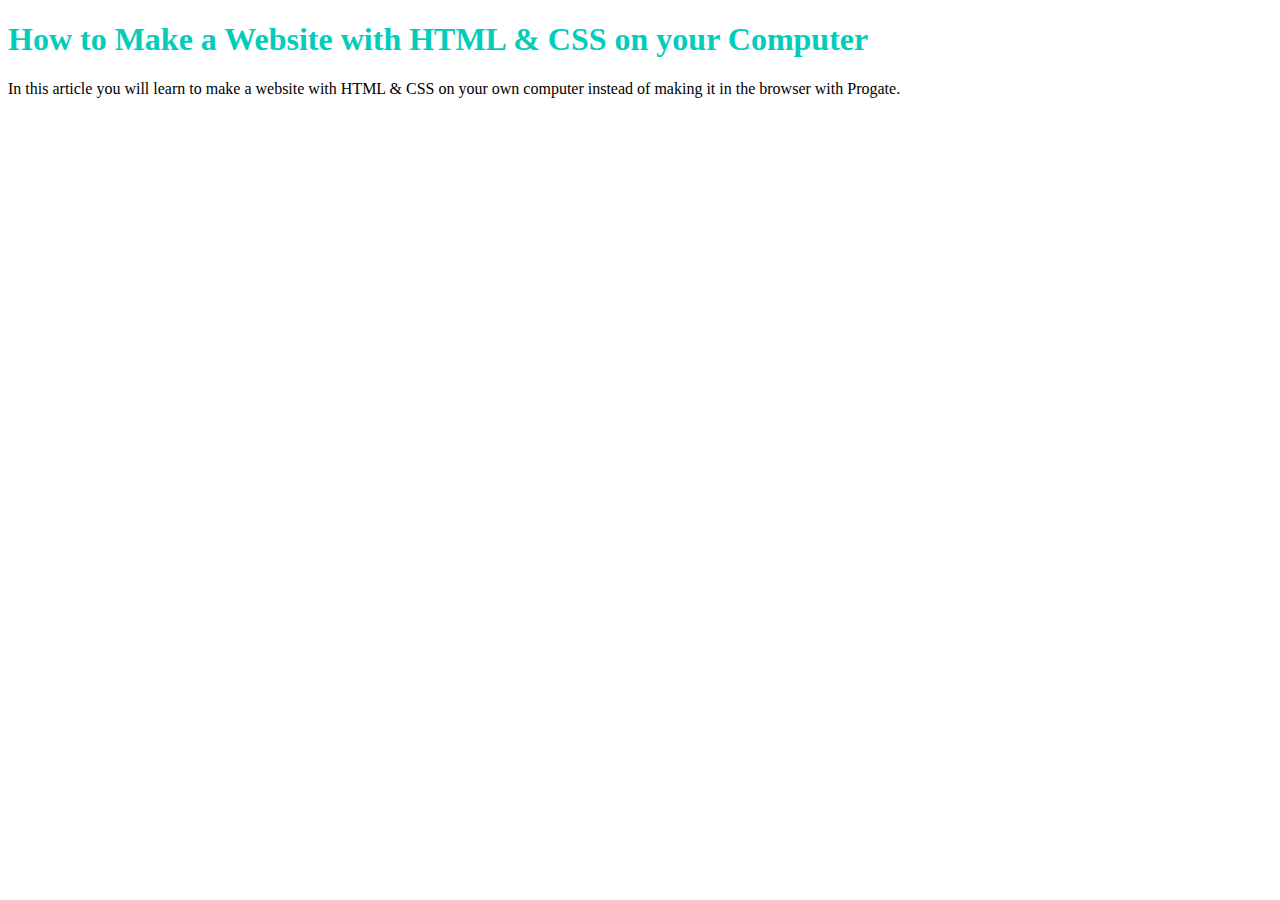
==== index.html @ 747da58d "new repo" ====
<!DOCTYPE html>
<html>
  <head>
    <link rel="stylesheet" href="stylesheet.css">
    <meta charset="utf-8">
    <title>Progate</title>
  </head>
  <body>
    <h1 class="title">How to Make a Website with HTML & CSS on your Computer</h1>
    <p>In this article you will learn to make a website with HTML & CSS on your own computer instead of making it in the browser with Progate.</p>
</body>
</html>
---- stylesheet.css ----
.title {
    color: #02ccba;
  }
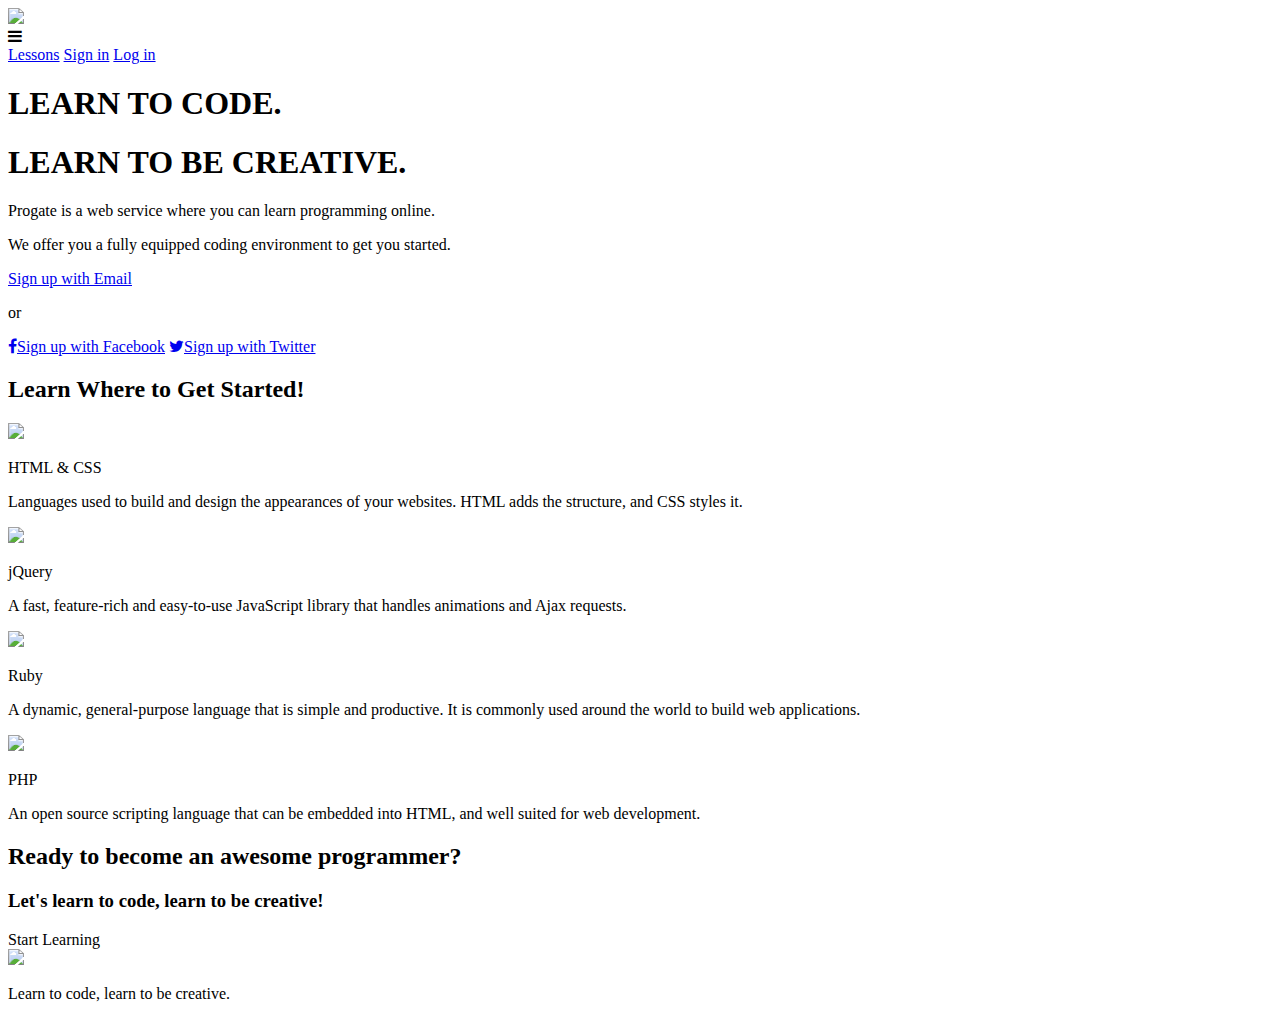
==== commit 8bb7c1d1: "change index.html" ====
--- a/index.html
+++ b/index.html
@@ -1,12 +1,100 @@
 <!DOCTYPE html>
 <html>
-  <head>
-    <link rel="stylesheet" href="stylesheet.css">
-    <meta charset="utf-8">
-    <title>Progate</title>
-  </head>
-  <body>
-    <h1 class="title">How to Make a Website with HTML & CSS on your Computer</h1>
-    <p>In this article you will learn to make a website with HTML & CSS on your own computer instead of making it in the browser with Progate.</p>
-</body>
+<head>
+  <meta charset="utf-8">
+  <meta name="viewport" content="width=device-width, initial-scale=1.0">
+  <title>Progate</title>
+  <link href="https://maxcdn.bootstrapcdn.com/font-awesome/4.7.0/css/font-awesome.min.css" rel="stylesheet" integrity="sha384-wvfXpqpZZVQGK6TAh5PVlGOfQNHSoD2xbE+QkPxCAFlNEevoEH3Sl0sibVcOQVnN" crossorigin="anonymous">
+  <link rel="stylesheet" type="text/css" href="stylesheet.css">
+  <link rel="stylesheet" type="text/css" href="responsive.css">
+  <link rel="shortcut icon" href="favicon.ico" >
+  <!--     ┬ ┬┌─┐  ┌─┐┬─┐┌─┐        -->
+  <!--     │││├┤   ├─┤├┬┘├┤         -->
+  <!--     └┴┘└─┘  ┴ ┴┴└─└─┘        -->
+  <!--     ╔═╗╦═╗╔═╗╔═╗╔═╗╔╦╗╔═╗    -->
+  <!--     ╠═╝╠╦╝║ ║║ ╦╠═╣ ║ ║╣     -->
+  <!--     ╩  ╩╚═╚═╝╚═╝╩ ╩ ╩ ╚═╝    -->
+</head>
+<body>
+    <header>
+      <div class="container">
+        <div class="header-left">
+          <img class="logo" src="https://prog-8.com/images/html/advanced/main_logo.png">
+        </div>
+        <span class="fa fa-bars menu-icon"></span>
+        <div class="header-right">
+          <a href="#">Lessons</a>
+          <a href="#">Sign in</a>
+          <a href="#" class="login">Log in</a>
+        </div>
+      </div>
+    </header>
+    <div class="top-wrapper">
+      <div class="container">
+        <h1>LEARN TO CODE.</h1>
+        <h1>LEARN TO BE CREATIVE.</h1>
+        <p>Progate is a web service where you can learn programming online.</p>
+        <p>We offer you a fully equipped coding environment to get you started.</p>
+        <div class="btn-wrapper">
+          <a href="#" class="btn signup">Sign up with Email</a>
+          <p>or</p>
+          <a href="#" class="btn facebook"><span class="fa fa-facebook"></span>Sign up with Facebook</a>
+          <a href="#" class="btn twitter"><span class="fa fa-twitter"></span>Sign up with Twitter</a>
+        </div>
+      </div>
+    </div>
+    <div class="lesson-wrapper">
+      <div class="container">
+        <div class="heading">
+          <h2>Learn Where to Get Started!</h2>
+        </div>
+        <div class="lessons">
+          <div class="lesson">
+            <div class="lesson-icon">
+              <img src="https://prog-8.com/images/html/advanced/html.png">
+              <p>HTML & CSS</p>
+            </div>
+            <p class="text-contents">Languages used to build and design the appearances of your websites. HTML adds the structure, and CSS styles it.</p>
+          </div>
+          <div class="lesson">
+            <div class="lesson-icon">
+              <img src="https://prog-8.com/images/html/advanced/jQuery.png">
+              <p>jQuery</p>
+            </div>
+            <p class="text-contents">A fast, feature-rich and easy-to-use JavaScript library that handles animations and Ajax requests.</p>
+          </div>
+          <div class="lesson">
+            <div class="lesson-icon">
+              <img src="https://prog-8.com/images/html/advanced/ruby.png">
+              <p>Ruby</p>
+            </div>
+            <p class="text-contents">A dynamic, general-purpose language that is simple and productive. It is commonly used around the world to build web applications.</p>
+          </div>
+          <div class="lesson">
+            <div class="lesson-icon">
+              <img src="https://prog-8.com/images/html/advanced/php.png">
+              <p>PHP</p>
+            </div>
+            <p class="text-contents">An open source scripting language that can be embedded into HTML, and well suited for web development.</p>
+          </div>
+          <div class="clear"></div>
+        </div>
+      </div>
+    </div>
+    <div class="message-wrapper">
+      <div class="container">
+        <div class="heading">
+          <h2>Ready to become an awesome programmer?</h2>
+          <h3>Let's learn to code, learn to be creative!</h3>
+        </div>
+        <span class="btn message">Start Learning</span>
+      </div>
+    </div>
+    <footer>
+      <div class="container">
+        <img src="https://prog-8.com/images/html/advanced/footer_logo.png">
+        <p>Learn to code, learn to be creative.</p>
+      </div>
+    </footer>
+  </body>
 </html>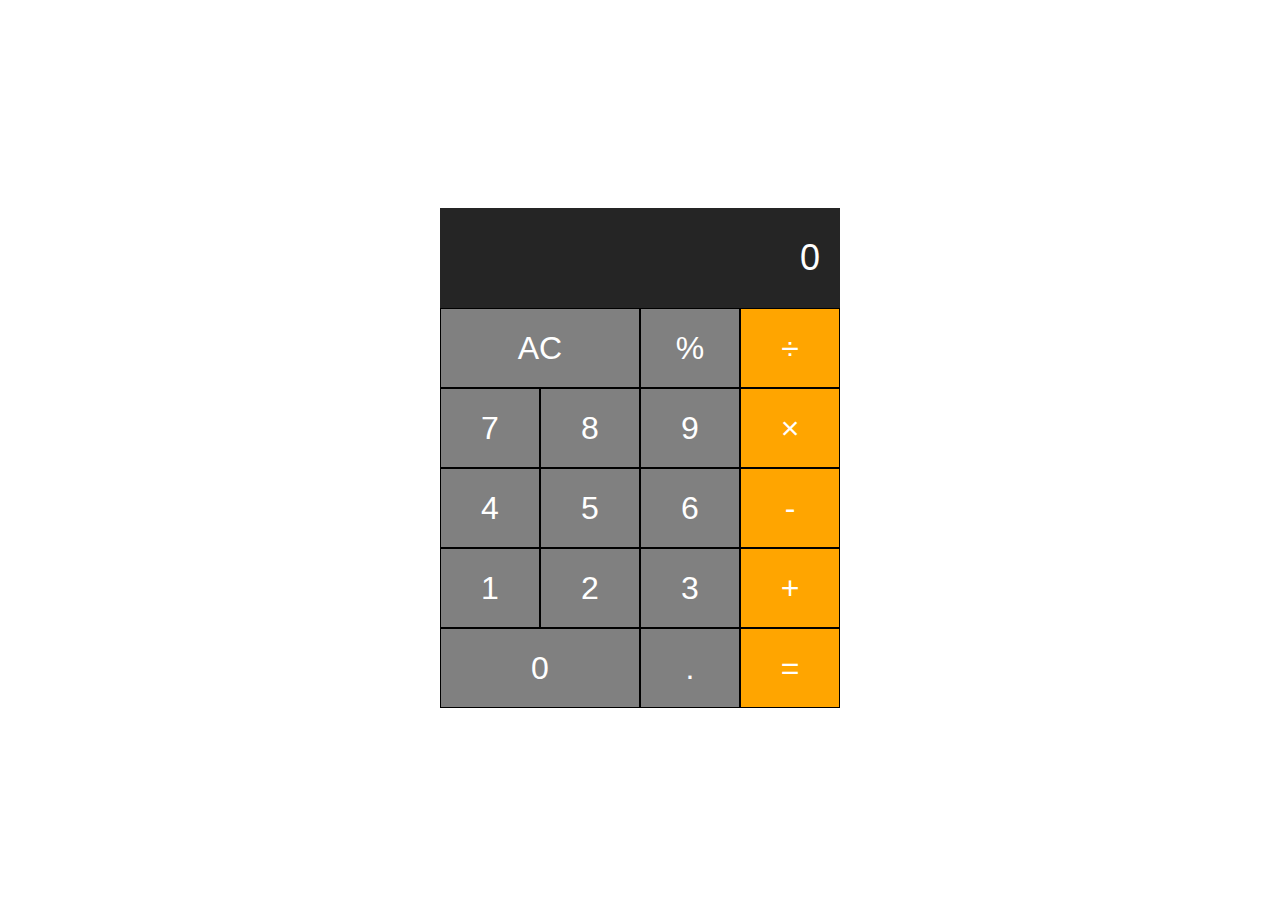
==== commit 283f6036: "calculator_project" ====
--- a/index.html
+++ b/index.html
@@ -1,100 +1,46 @@
-<!DOCTYPE html>
+<!DOCTYPE>
 <html>
 <head>
-  <meta charset="utf-8">
-  <meta name="viewport" content="width=device-width, initial-scale=1.0">
-  <title>Progate</title>
-  <link href="https://maxcdn.bootstrapcdn.com/font-awesome/4.7.0/css/font-awesome.min.css" rel="stylesheet" integrity="sha384-wvfXpqpZZVQGK6TAh5PVlGOfQNHSoD2xbE+QkPxCAFlNEevoEH3Sl0sibVcOQVnN" crossorigin="anonymous">
-  <link rel="stylesheet" type="text/css" href="stylesheet.css">
-  <link rel="stylesheet" type="text/css" href="responsive.css">
-  <link rel="shortcut icon" href="favicon.ico" >
-  <!--     ┬ ┬┌─┐  ┌─┐┬─┐┌─┐        -->
-  <!--     │││├┤   ├─┤├┬┘├┤         -->
-  <!--     └┴┘└─┘  ┴ ┴┴└─└─┘        -->
-  <!--     ╔═╗╦═╗╔═╗╔═╗╔═╗╔╦╗╔═╗    -->
-  <!--     ╠═╝╠╦╝║ ║║ ╦╠═╣ ║ ║╣     -->
-  <!--     ╩  ╩╚═╚═╝╚═╝╩ ╩ ╩ ╚═╝    -->
+    <meta charset="UTF-8">
+    <meta http-equiv="X-UA-Compatible" content="IE=edge">
+    <meta name="viewport" content="width=device-width, initial-scale=1.0">
+    <title>Calculator Project</title>
+    <link rel="stylesheet" href="stylesheet.css">
 </head>
 <body>
-    <header>
-      <div class="container">
-        <div class="header-left">
-          <img class="logo" src="https://prog-8.com/images/html/advanced/main_logo.png">
+    <div class="calculator">
+        <input type="text" class="calculator-screen" value="0" disabled>
+        <div class="calculator-keys">
+            <div class="row">
+                <button class="all-clear">AC</button>
+                <button class="percentage">%</button>
+                <button class="operator" value="/">&divide;</button>
+            </div>
+            <div class="row">
+                <button class="number" value="7">7</button>
+                <button class="number" value="8">8</button>
+                <button class="number" value="9">9</button>
+                <button class="operator" value="*">&times;</button>
+            </div>
+            <div class="row">
+                <button class="number" value="4">4</button>
+                <button class="number" value="5">5</button>
+                <button class="number" value="6">6</button>
+                <button class="operator" value="-">-</button>
+            </div>
+            <div class="row">
+                <button class="number" value="1">1</button>
+                <button class="number" value="2">2</button>
+                <button class="number" value="3">3</button>
+                <button class="operator" value="+">+</button>
+            </div>
+            <div class="row">
+                <button class="number zero-btn" value="0">0</button>
+                <button class="decimal" value=".">.</button>
+                <button class="equal-sign">=</button>
+            </div>
         </div>
-        <span class="fa fa-bars menu-icon"></span>
-        <div class="header-right">
-          <a href="#">Lessons</a>
-          <a href="#">Sign in</a>
-          <a href="#" class="login">Log in</a>
-        </div>
-      </div>
-    </header>
-    <div class="top-wrapper">
-      <div class="container">
-        <h1>LEARN TO CODE.</h1>
-        <h1>LEARN TO BE CREATIVE.</h1>
-        <p>Progate is a web service where you can learn programming online.</p>
-        <p>We offer you a fully equipped coding environment to get you started.</p>
-        <div class="btn-wrapper">
-          <a href="#" class="btn signup">Sign up with Email</a>
-          <p>or</p>
-          <a href="#" class="btn facebook"><span class="fa fa-facebook"></span>Sign up with Facebook</a>
-          <a href="#" class="btn twitter"><span class="fa fa-twitter"></span>Sign up with Twitter</a>
-        </div>
-      </div>
     </div>
-    <div class="lesson-wrapper">
-      <div class="container">
-        <div class="heading">
-          <h2>Learn Where to Get Started!</h2>
-        </div>
-        <div class="lessons">
-          <div class="lesson">
-            <div class="lesson-icon">
-              <img src="https://prog-8.com/images/html/advanced/html.png">
-              <p>HTML & CSS</p>
-            </div>
-            <p class="text-contents">Languages used to build and design the appearances of your websites. HTML adds the structure, and CSS styles it.</p>
-          </div>
-          <div class="lesson">
-            <div class="lesson-icon">
-              <img src="https://prog-8.com/images/html/advanced/jQuery.png">
-              <p>jQuery</p>
-            </div>
-            <p class="text-contents">A fast, feature-rich and easy-to-use JavaScript library that handles animations and Ajax requests.</p>
-          </div>
-          <div class="lesson">
-            <div class="lesson-icon">
-              <img src="https://prog-8.com/images/html/advanced/ruby.png">
-              <p>Ruby</p>
-            </div>
-            <p class="text-contents">A dynamic, general-purpose language that is simple and productive. It is commonly used around the world to build web applications.</p>
-          </div>
-          <div class="lesson">
-            <div class="lesson-icon">
-              <img src="https://prog-8.com/images/html/advanced/php.png">
-              <p>PHP</p>
-            </div>
-            <p class="text-contents">An open source scripting language that can be embedded into HTML, and well suited for web development.</p>
-          </div>
-          <div class="clear"></div>
-        </div>
-      </div>
-    </div>
-    <div class="message-wrapper">
-      <div class="container">
-        <div class="heading">
-          <h2>Ready to become an awesome programmer?</h2>
-          <h3>Let's learn to code, learn to be creative!</h3>
-        </div>
-        <span class="btn message">Start Learning</span>
-      </div>
-    </div>
-    <footer>
-      <div class="container">
-        <img src="https://prog-8.com/images/html/advanced/footer_logo.png">
-        <p>Learn to code, learn to be creative.</p>
-      </div>
-    </footer>
-  </body>
+    <script type="text/javascript" src="script.js"></script>
+</body>
 </html>--- a/stylesheet.css
+++ b/stylesheet.css
@@ -1,3 +1,52 @@
-.title {
-    color: #02ccba;
-  }+.calculator {
+    text-align: center;
+    margin: 0 auto;
+    padding-top: 200px;
+    width: 400px;
+}
+
+.calculator-screen {
+    width: 100%;
+    height: 100px;
+    background-color: #252525;
+    color: #fff;
+    text-align: right;
+    font-size: 36px;
+    border: none;
+    padding: 0 20px;
+    box-sizing: border-box;
+}
+
+.calculator-keys{
+    width: 100%;
+}
+
+.row{
+    display: flex;
+}
+
+button{
+    height: 80px;
+    background-color: gray;
+    border: 1px solid black;
+    font-size: 32px;
+    color: #fff;
+    width: 25%;
+    outline: none;
+}
+
+.all-clear, .zero-btn {
+    width: 50%;
+}
+
+.operator, .equal-sign {
+    background-color: orange;
+}
+
+button:hover {
+    background-color: darkgray;
+}
+
+.operator:hover, .equal-sign:hover {
+    background-color: darkorange;
+}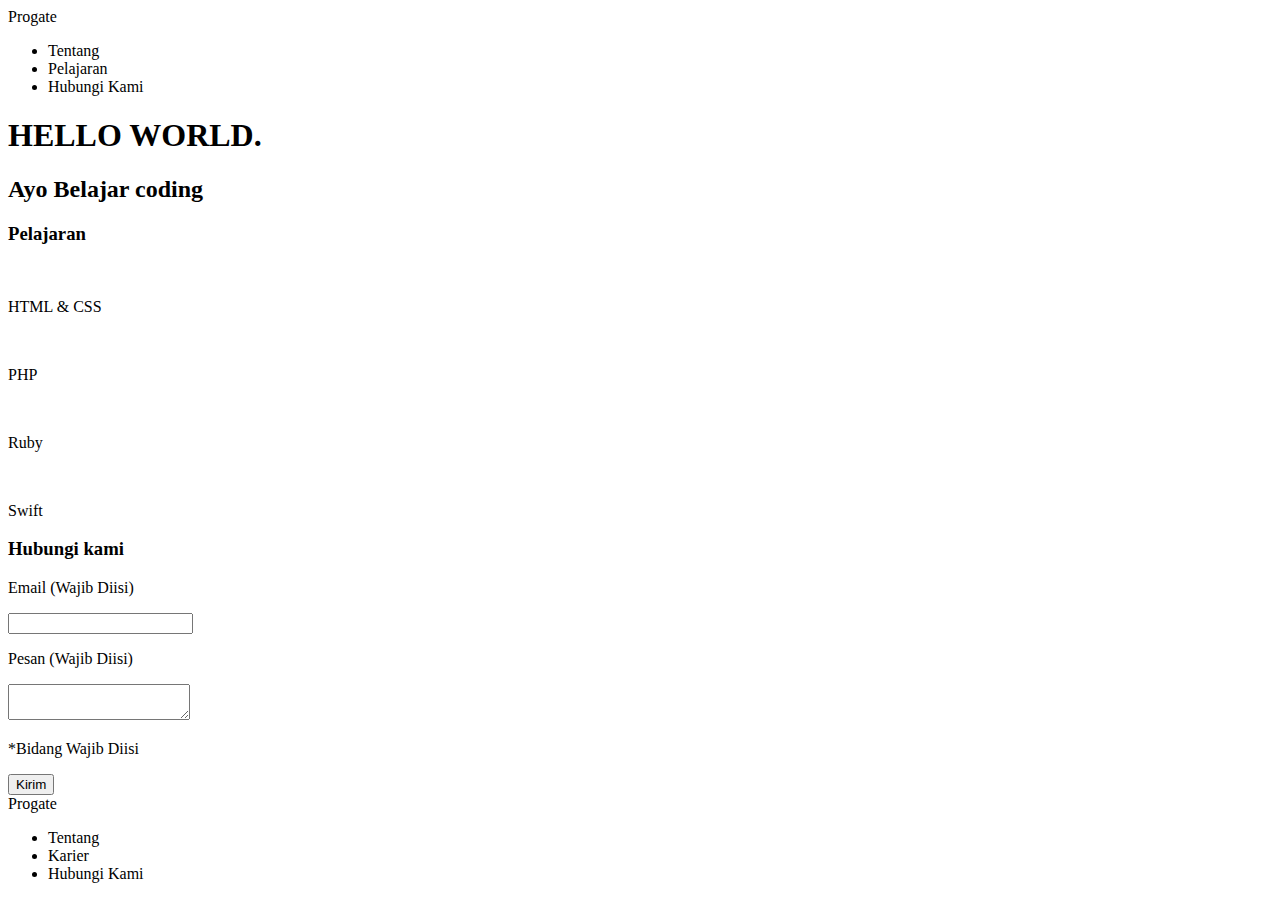
==== commit 5d224195: "back to ori" ====
--- a/index.html
+++ b/index.html
@@ -1,46 +1,83 @@
-<!DOCTYPE>
+<!DOCTYPE html>
 <html>
-<head>
-    <meta charset="UTF-8">
-    <meta http-equiv="X-UA-Compatible" content="IE=edge">
-    <meta name="viewport" content="width=device-width, initial-scale=1.0">
-    <title>Calculator Project</title>
+  <head>
+    <meta charset="utf-8">
+    <title>Progate</title>
     <link rel="stylesheet" href="stylesheet.css">
-</head>
-<body>
-    <div class="calculator">
-        <input type="text" class="calculator-screen" value="0" disabled>
-        <div class="calculator-keys">
-            <div class="row">
-                <button class="all-clear">AC</button>
-                <button class="percentage">%</button>
-                <button class="operator" value="/">&divide;</button>
-            </div>
-            <div class="row">
-                <button class="number" value="7">7</button>
-                <button class="number" value="8">8</button>
-                <button class="number" value="9">9</button>
-                <button class="operator" value="*">&times;</button>
-            </div>
-            <div class="row">
-                <button class="number" value="4">4</button>
-                <button class="number" value="5">5</button>
-                <button class="number" value="6">6</button>
-                <button class="operator" value="-">-</button>
-            </div>
-            <div class="row">
-                <button class="number" value="1">1</button>
-                <button class="number" value="2">2</button>
-                <button class="number" value="3">3</button>
-                <button class="operator" value="+">+</button>
-            </div>
-            <div class="row">
-                <button class="number zero-btn" value="0">0</button>
-                <button class="decimal" value=".">.</button>
-                <button class="equal-sign">=</button>
-            </div>
+  </head>
+  <body>
+    <!-- Ketik code Anda dibawah -->
+    <div class="header">
+      <div class="header-logo">
+        Progate
+      </div>
+      <div class="header-menu">
+        <ul>
+          <li>Tentang</li>
+          <li>Pelajaran</li>
+          <li>Hubungi Kami</li>
+        </ul>
+      </div>
+    </div>
+    
+    <div class="content-body">
+      <h1>HELLO WORLD<span class="red-dot">.</span></h1>
+      <h2>Ayo Belajar coding</h2>
+      
+      <div class="lessons">
+        <h3>Pelajaran</h3>
+        
+        <div class="lesson">
+          <img src="https://s3-ap-northeast-1.amazonaws.com/progate/shared/images/lesson/html/study/html.svg" alt="" />
+          <p>HTML & CSS</p>
         </div>
+        
+        <div class="lesson">
+          <img src="https://s3-ap-northeast-1.amazonaws.com/progate/shared/images/lesson/html/study/php.svg" alt="" />
+          <p>PHP</p>
+        </div>
+        
+        <div class="lesson">
+          <img src="https://s3-ap-northeast-1.amazonaws.com/progate/shared/images/lesson/html/study/ruby.svg" alt="" />
+          <p>Ruby</p>
+        </div>
+        
+        <div class="lesson">
+          <img src="https://s3-ap-northeast-1.amazonaws.com/progate/shared/images/lesson/html/study/swift.svg" alt="" />
+          <p>Swift</p>
+        </div>
+      </div>
+      
+      <div class="contact">
+        <h3 class="contact-title">Hubungi kami</h3>
+       
+          <p>Email (Wajib Diisi)</p>
+          
+        <!-- Tambahkan tag <input> -->
+          <input/>
+        
+          <p>Pesan (Wajib Diisi)</p>
+        <!-- Tambahkan tag <textarea> --> 
+          <textarea></textarea>
+        
+          <p>*Bidang Wajib Diisi</p>
+        <!-- Tambahkan tag <input> -->
+          <input class="contact-submit" type="submit" value="Kirim">
+      </div>
+      
     </div>
-    <script type="text/javascript" src="script.js"></script>
-</body>
+    
+    <div class="footer">
+        <div class="footer-logo">
+          Progate
+        </div>
+        <div class="footer-list">
+          <ul>
+            <li>Tentang</li>
+            <li>Karier</li>
+            <li>Hubungi Kami</li>
+          </ul>
+        </div>
+      </div>
+  </body>
 </html>--- a/stylesheet.css
+++ b/stylesheet.css
@@ -1,52 +1,3 @@
-.calculator {
-    text-align: center;
-    margin: 0 auto;
-    padding-top: 200px;
-    width: 400px;
-}
-
-.calculator-screen {
-    width: 100%;
-    height: 100px;
-    background-color: #252525;
-    color: #fff;
-    text-align: right;
-    font-size: 36px;
-    border: none;
-    padding: 0 20px;
-    box-sizing: border-box;
-}
-
-.calculator-keys{
-    width: 100%;
-}
-
-.row{
-    display: flex;
-}
-
-button{
-    height: 80px;
-    background-color: gray;
-    border: 1px solid black;
-    font-size: 32px;
-    color: #fff;
-    width: 25%;
-    outline: none;
-}
-
-.all-clear, .zero-btn {
-    width: 50%;
-}
-
-.operator, .equal-sign {
-    background-color: orange;
-}
-
-button:hover {
-    background-color: darkgray;
-}
-
-.operator:hover, .equal-sign:hover {
-    background-color: darkorange;
-}+.title {
+    color: #02ccba;
+  }